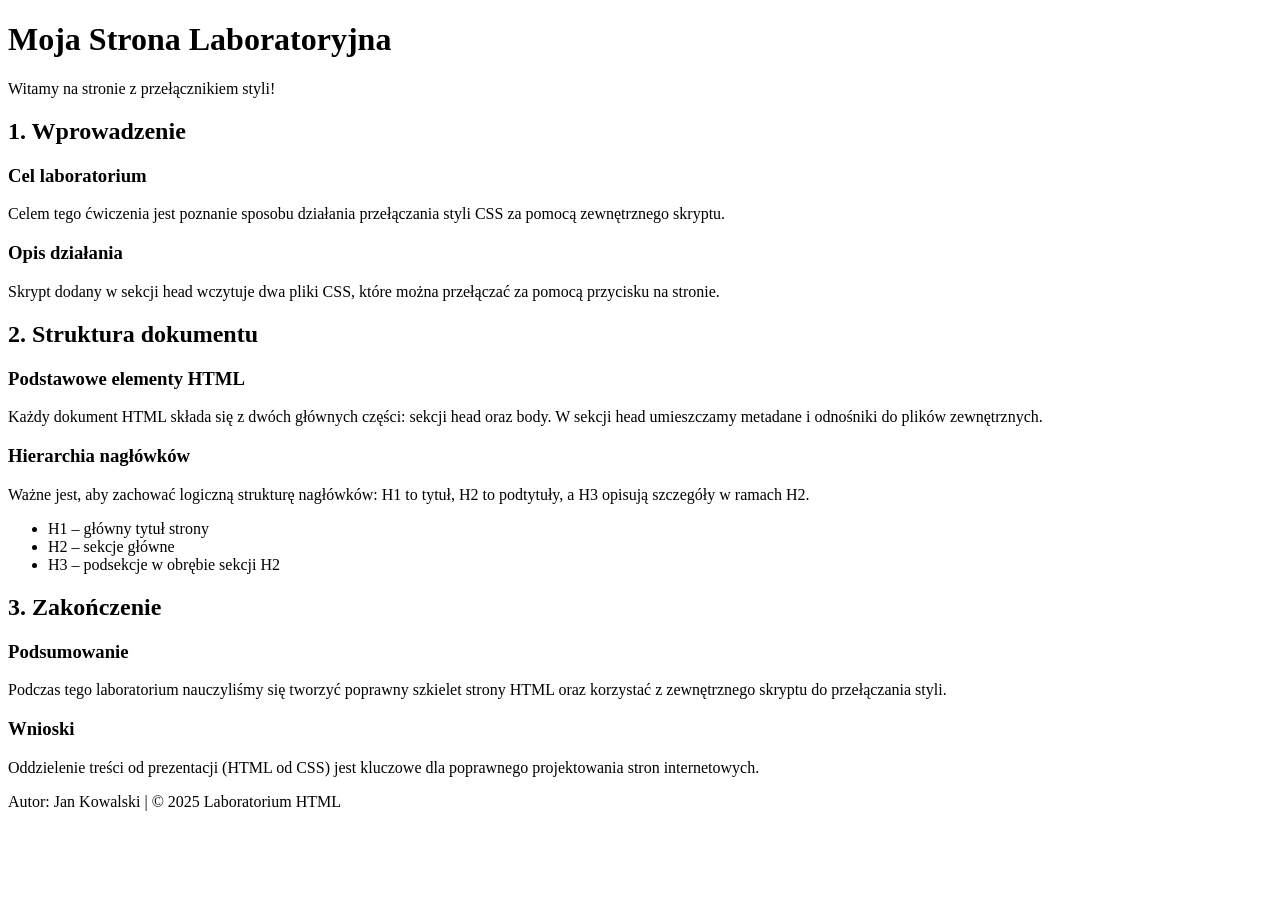
==== Lab1.html @ e75ea310 "Dodanie index.html, 2×CSS i obrazka PNG do katalogu głównego" ====
<!DOCTYPE html>
<html lang="pl">
<head>
    <meta charset="UTF-8">
    <meta name="viewport" content="width=device-width, initial-scale=1.0">
    <title>Laboratorium – Przełączanie styli</title>
    <script src="https://wi.arturk.pl/zen-style.js.php?styles[]=style-1&styles[]=style-2" defer></script>
</head>
<body>

    <header>
        <h1>Moja Strona Laboratoryjna</h1>
        <p>Witamy na stronie z przełącznikiem styli!</p>
    </header>

    <main>
        <h2>1. Wprowadzenie</h2>
        <h3>Cel laboratorium</h3>
        <p>Celem tego ćwiczenia jest poznanie sposobu działania przełączania styli CSS za pomocą zewnętrznego skryptu.</p>
        <h3>Opis działania</h3>
        <p>Skrypt dodany w sekcji head wczytuje dwa pliki CSS, które można przełączać za pomocą przycisku na stronie.</p>

        <h2>2. Struktura dokumentu</h2>
        <h3>Podstawowe elementy HTML</h3>
        <p>Każdy dokument HTML składa się z dwóch głównych części: sekcji head oraz body. W sekcji head umieszczamy metadane i odnośniki do plików zewnętrznych.</p>
        <h3>Hierarchia nagłówków</h3>
        <p>Ważne jest, aby zachować logiczną strukturę nagłówków: H1 to tytuł, H2 to podtytuły, a H3 opisują szczegóły w ramach H2.</p>
        <ul>
            <li>H1 – główny tytuł strony</li>
            <li>H2 – sekcje główne</li>
            <li>H3 – podsekcje w obrębie sekcji H2</li>
        </ul>

        <h2>3. Zakończenie</h2>
        <h3>Podsumowanie</h3>
        <p>Podczas tego laboratorium nauczyliśmy się tworzyć poprawny szkielet strony HTML oraz korzystać z zewnętrznego skryptu do przełączania styli.</p>
        <h3>Wnioski</h3>
        <p>Oddzielenie treści od prezentacji (HTML od CSS) jest kluczowe dla poprawnego projektowania stron internetowych.</p>
    </main>

    <footer>
        <p>Autor: Jan Kowalski | &copy; 2025 Laboratorium HTML</p>
    </footer>

</body>
</html>
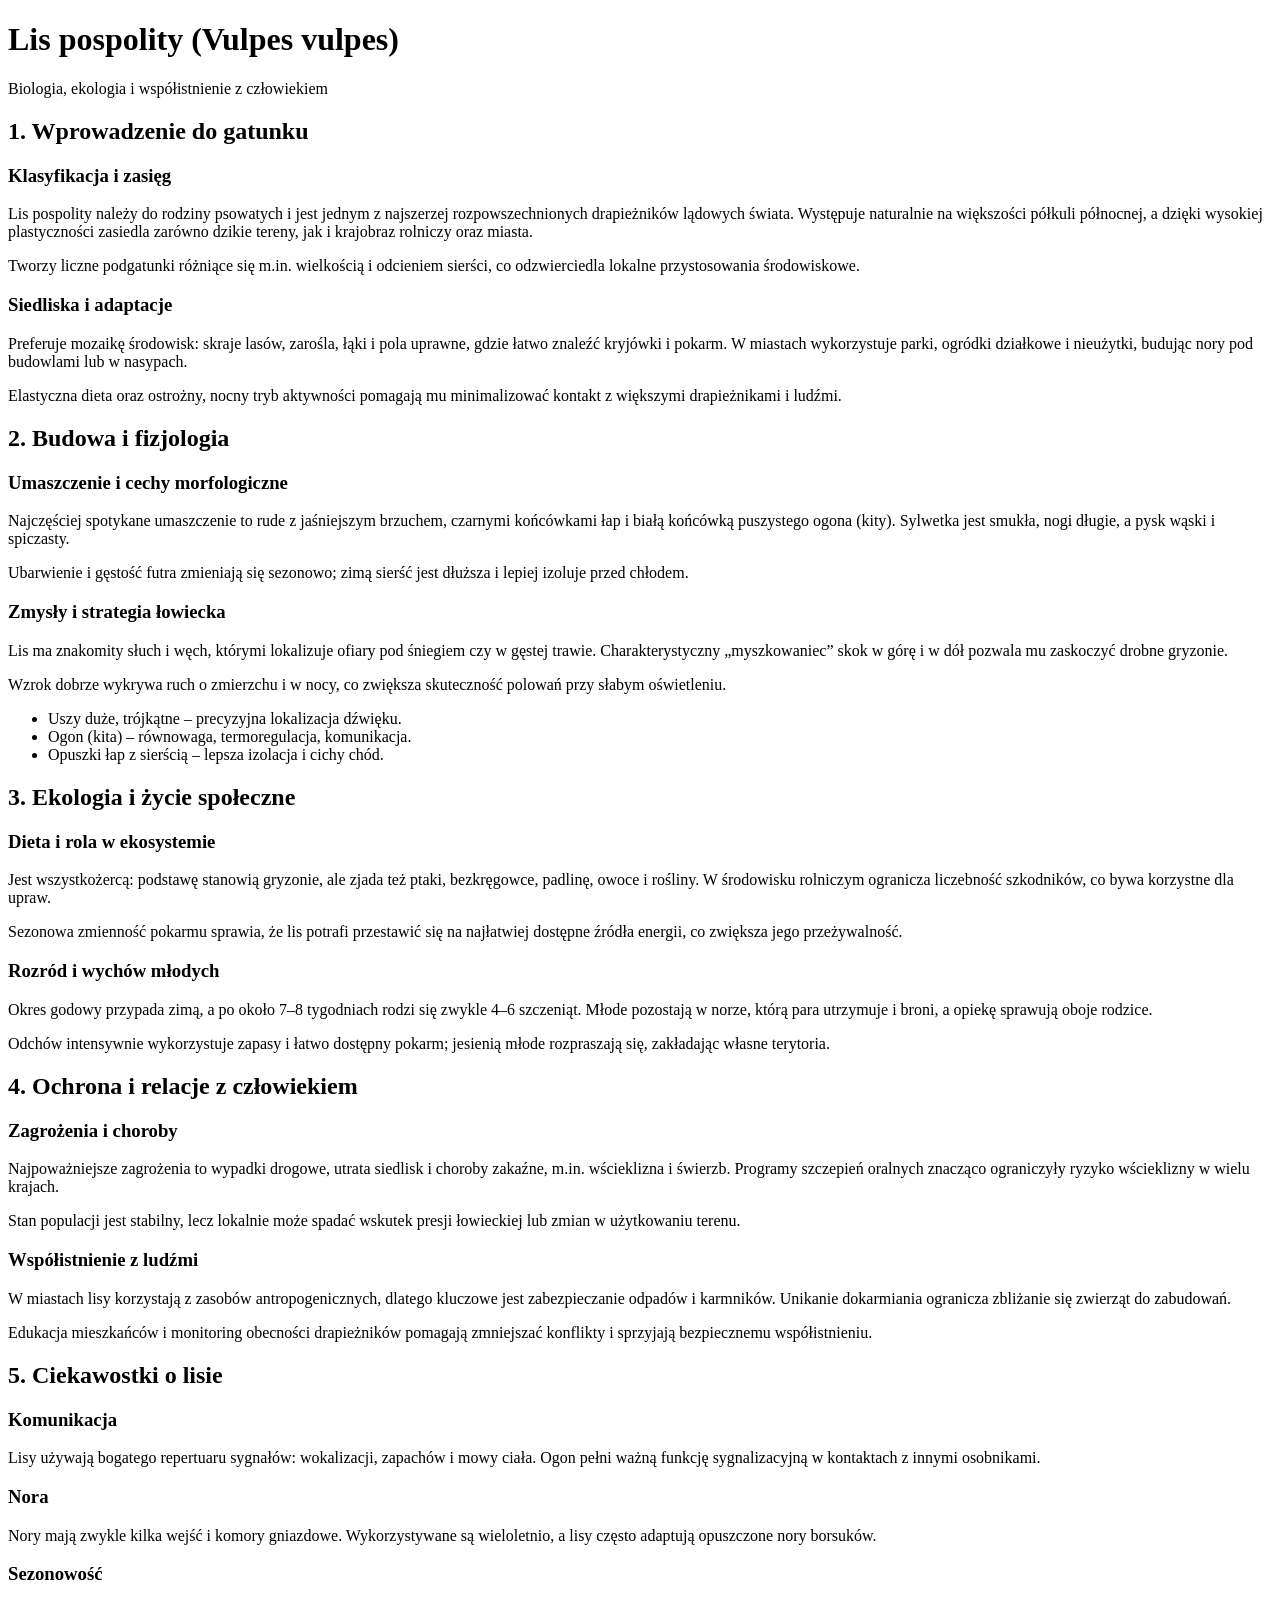
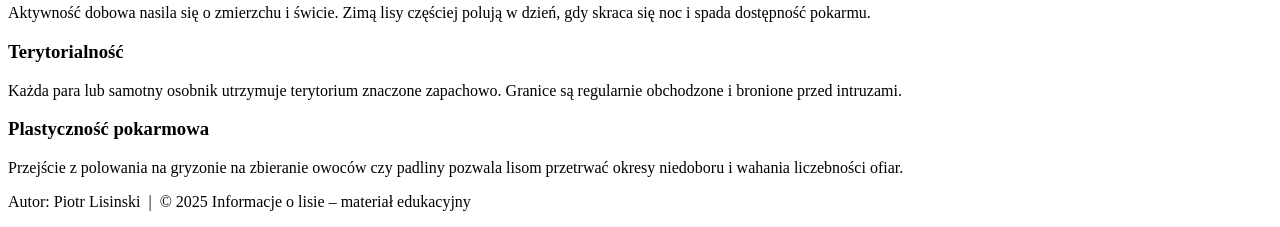
==== commit fc0d4579: "Opis tego, co zmieniłem" ====
--- a/Lab1.html
+++ b/Lab1.html
@@ -6,41 +6,136 @@
     <title>Laboratorium – Przełączanie styli</title>
     <script src="https://wi.arturk.pl/zen-style.js.php?styles[]=style-1&styles[]=style-2" defer></script>
 </head>
-<body>
+<body class="page">
+  <header class="site-header">
+    <div class="wrap">
+      <h1 class="site-title">Lis pospolity (Vulpes vulpes)</h1>
+      <p class="site-subtitle">Biologia, ekologia i współistnienie z człowiekiem</p>
+    </div>
+  </header>
 
-    <header>
-        <h1>Moja Strona Laboratoryjna</h1>
-        <p>Witamy na stronie z przełącznikiem styli!</p>
-    </header>
+  <main class="site-main">
+    <!-- Sekcja 1 -->
+    <section class="section" aria-labelledby="wprowadzenie">
+      <div class="wrap">
+        <h2 id="wprowadzenie" class="section__title">1. Wprowadzenie do gatunku</h2>
 
-    <main>
-        <h2>1. Wprowadzenie</h2>
-        <h3>Cel laboratorium</h3>
-        <p>Celem tego ćwiczenia jest poznanie sposobu działania przełączania styli CSS za pomocą zewnętrznego skryptu.</p>
-        <h3>Opis działania</h3>
-        <p>Skrypt dodany w sekcji head wczytuje dwa pliki CSS, które można przełączać za pomocą przycisku na stronie.</p>
+        <article class="block block--intro">
+          <h3 class="block__title">Klasyfikacja i zasięg</h3>
+          <p>Lis pospolity należy do rodziny psowatych i jest jednym z najszerzej rozpowszechnionych drapieżników lądowych świata. Występuje naturalnie na większości półkuli północnej, a dzięki wysokiej plastyczności zasiedla zarówno dzikie tereny, jak i krajobraz rolniczy oraz miasta.</p>
+          <p>Tworzy liczne podgatunki różniące się m.in. wielkością i odcieniem sierści, co odzwierciedla lokalne przystosowania środowiskowe.</p>
+        </article>
 
-        <h2>2. Struktura dokumentu</h2>
-        <h3>Podstawowe elementy HTML</h3>
-        <p>Każdy dokument HTML składa się z dwóch głównych części: sekcji head oraz body. W sekcji head umieszczamy metadane i odnośniki do plików zewnętrznych.</p>
-        <h3>Hierarchia nagłówków</h3>
-        <p>Ważne jest, aby zachować logiczną strukturę nagłówków: H1 to tytuł, H2 to podtytuły, a H3 opisują szczegóły w ramach H2.</p>
-        <ul>
-            <li>H1 – główny tytuł strony</li>
-            <li>H2 – sekcje główne</li>
-            <li>H3 – podsekcje w obrębie sekcji H2</li>
-        </ul>
+        <article class="block block--how">
+          <h3 class="block__title">Siedliska i adaptacje</h3>
+          <p>Preferuje mozaikę środowisk: skraje lasów, zarośla, łąki i pola uprawne, gdzie łatwo znaleźć kryjówki i pokarm. W miastach wykorzystuje parki, ogródki działkowe i nieużytki, budując nory pod budowlami lub w nasypach.</p>
+          <p>Elastyczna dieta oraz ostrożny, nocny tryb aktywności pomagają mu minimalizować kontakt z większymi drapieżnikami i ludźmi.</p>
+        </article>
+      </div>
+    </section>
 
-        <h2>3. Zakończenie</h2>
-        <h3>Podsumowanie</h3>
-        <p>Podczas tego laboratorium nauczyliśmy się tworzyć poprawny szkielet strony HTML oraz korzystać z zewnętrznego skryptu do przełączania styli.</p>
-        <h3>Wnioski</h3>
-        <p>Oddzielenie treści od prezentacji (HTML od CSS) jest kluczowe dla poprawnego projektowania stron internetowych.</p>
-    </main>
+    <!-- Sekcja 2 -->
+    <section class="section" aria-labelledby="budowa">
+      <div class="wrap">
+        <h2 id="budowa" class="section__title">2. Budowa i fizjologia</h2>
 
-    <footer>
-        <p>Autor: Jan Kowalski | &copy; 2025 Laboratorium HTML</p>
-    </footer>
+        <article class="block block--basics">
+          <h3 class="block__title">Umaszczenie i cechy morfologiczne</h3>
+          <p>Najczęściej spotykane umaszczenie to rude z jaśniejszym brzuchem, czarnymi końcówkami łap i białą końcówką puszystego ogona (kity). Sylwetka jest smukła, nogi długie, a pysk wąski i spiczasty.</p>
+          <p>Ubarwienie i gęstość futra zmieniają się sezonowo; zimą sierść jest dłuższa i lepiej izoluje przed chłodem.</p>
+        </article>
 
+        <article class="block block--hierarchy">
+          <h3 class="block__title">Zmysły i strategia łowiecka</h3>
+          <p>Lis ma znakomity słuch i węch, którymi lokalizuje ofiary pod śniegiem czy w gęstej trawie. Charakterystyczny „myszkowaniec” skok w górę i w dół pozwala mu zaskoczyć drobne gryzonie.</p>
+          <p>Wzrok dobrze wykrywa ruch o zmierzchu i w nocy, co zwiększa skuteczność polowań przy słabym oświetleniu.</p>
+          <ul class="list">
+            <li>Uszy duże, trójkątne – precyzyjna lokalizacja dźwięku.</li>
+            <li>Ogon (kita) – równowaga, termoregulacja, komunikacja.</li>
+            <li>Opuszki łap z sierścią – lepsza izolacja i cichy chód.</li>
+          </ul>
+        </article>
+      </div>
+    </section>
+
+    <!-- Sekcja 3 -->
+    <section class="section" aria-labelledby="ekologia">
+      <div class="wrap">
+        <h2 id="ekologia" class="section__title">3. Ekologia i życie społeczne</h2>
+
+        <article class="block">
+          <h3 class="block__title">Dieta i rola w ekosystemie</h3>
+          <p>Jest wszystkożercą: podstawę stanowią gryzonie, ale zjada też ptaki, bezkręgowce, padlinę, owoce i rośliny. W środowisku rolniczym ogranicza liczebność szkodników, co bywa korzystne dla upraw.</p>
+          <p>Sezonowa zmienność pokarmu sprawia, że lis potrafi przestawić się na najłatwiej dostępne źródła energii, co zwiększa jego przeżywalność.</p>
+        </article>
+
+        <article class="block">
+          <h3 class="block__title">Rozród i wychów młodych</h3>
+          <p>Okres godowy przypada zimą, a po około 7–8 tygodniach rodzi się zwykle 4–6 szczeniąt. Młode pozostają w norze, którą para utrzymuje i broni, a opiekę sprawują oboje rodzice.</p>
+          <p>Odchów intensywnie wykorzystuje zapasy i łatwo dostępny pokarm; jesienią młode rozpraszają się, zakładając własne terytoria.</p>
+        </article>
+      </div>
+    </section>
+
+    <!-- Sekcja 4 -->
+    <section class="section" aria-labelledby="ochrona">
+      <div class="wrap">
+        <h2 id="ochrona" class="section__title">4. Ochrona i relacje z człowiekiem</h2>
+
+        <article class="block">
+          <h3 class="block__title">Zagrożenia i choroby</h3>
+          <p>Najpoważniejsze zagrożenia to wypadki drogowe, utrata siedlisk i choroby zakaźne, m.in. wścieklizna i świerzb. Programy szczepień oralnych znacząco ograniczyły ryzyko wścieklizny w wielu krajach.</p>
+          <p>Stan populacji jest stabilny, lecz lokalnie może spadać wskutek presji łowieckiej lub zmian w użytkowaniu terenu.</p>
+        </article>
+
+        <article class="block">
+          <h3 class="block__title">Współistnienie z ludźmi</h3>
+          <p>W miastach lisy korzystają z zasobów antropogenicznych, dlatego kluczowe jest zabezpieczanie odpadów i karmników. Unikanie dokarmiania ogranicza zbliżanie się zwierząt do zabudowań.</p>
+          <p>Edukacja mieszkańców i monitoring obecności drapieżników pomagają zmniejszać konflikty i sprzyjają bezpiecznemu współistnieniu.</p>
+        </article>
+      </div>
+    </section>
+
+    <!-- Kafelki: ciekawostki (zostają dla demonstracji układu styli) -->
+    <section class="section" aria-labelledby="kafelki">
+      <div class="wrap">
+        <h2 id="kafelki" class="section__title">5. Ciekawostki o lisie</h2>
+
+        <div class="grid">
+          <article class="card">
+            <h3 class="card__title">Komunikacja</h3>
+            <p>Lisy używają bogatego repertuaru sygnałów: wokalizacji, zapachów i mowy ciała. Ogon pełni ważną funkcję sygnalizacyjną w kontaktach z innymi osobnikami.</p>
+          </article>
+
+          <article class="card card--accent">
+            <h3 class="card__title">Nora</h3>
+            <p>Nory mają zwykle kilka wejść i komory gniazdowe. Wykorzystywane są wieloletnio, a lisy często adaptują opuszczone nory borsuków.</p>
+          </article>
+
+          <article class="card card--outline">
+            <h3 class="card__title">Sezonowość</h3>
+            <p>Aktywność dobowa nasila się o zmierzchu i świcie. Zimą lisy częściej polują w dzień, gdy skraca się noc i spada dostępność pokarmu.</p>
+          </article>
+        </div>
+
+        <div class="panels">
+          <div class="panel panel--info">
+            <h3 class="panel__title">Terytorialność</h3>
+            <p>Każda para lub samotny osobnik utrzymuje terytorium znaczone zapachowo. Granice są regularnie obchodzone i bronione przed intruzami.</p>
+          </div>
+          <div class="panel panel--note">
+            <h3 class="panel__title">Plastyczność pokarmowa</h3>
+            <p>Przejście z polowania na gryzonie na zbieranie owoców czy padliny pozwala lisom przetrwać okresy niedoboru i wahania liczebności ofiar.</p>
+          </div>
+        </div>
+      </div>
+    </section>
+  </main>
+
+  <footer class="site-footer">
+    <div class="wrap">
+      <p>Autor: Piotr Lisinski &nbsp;|&nbsp; &copy; 2025 Informacje o lisie – materiał edukacyjny</p>
+    </div>
+  </footer>
 </body>
-</html>
+</html>
